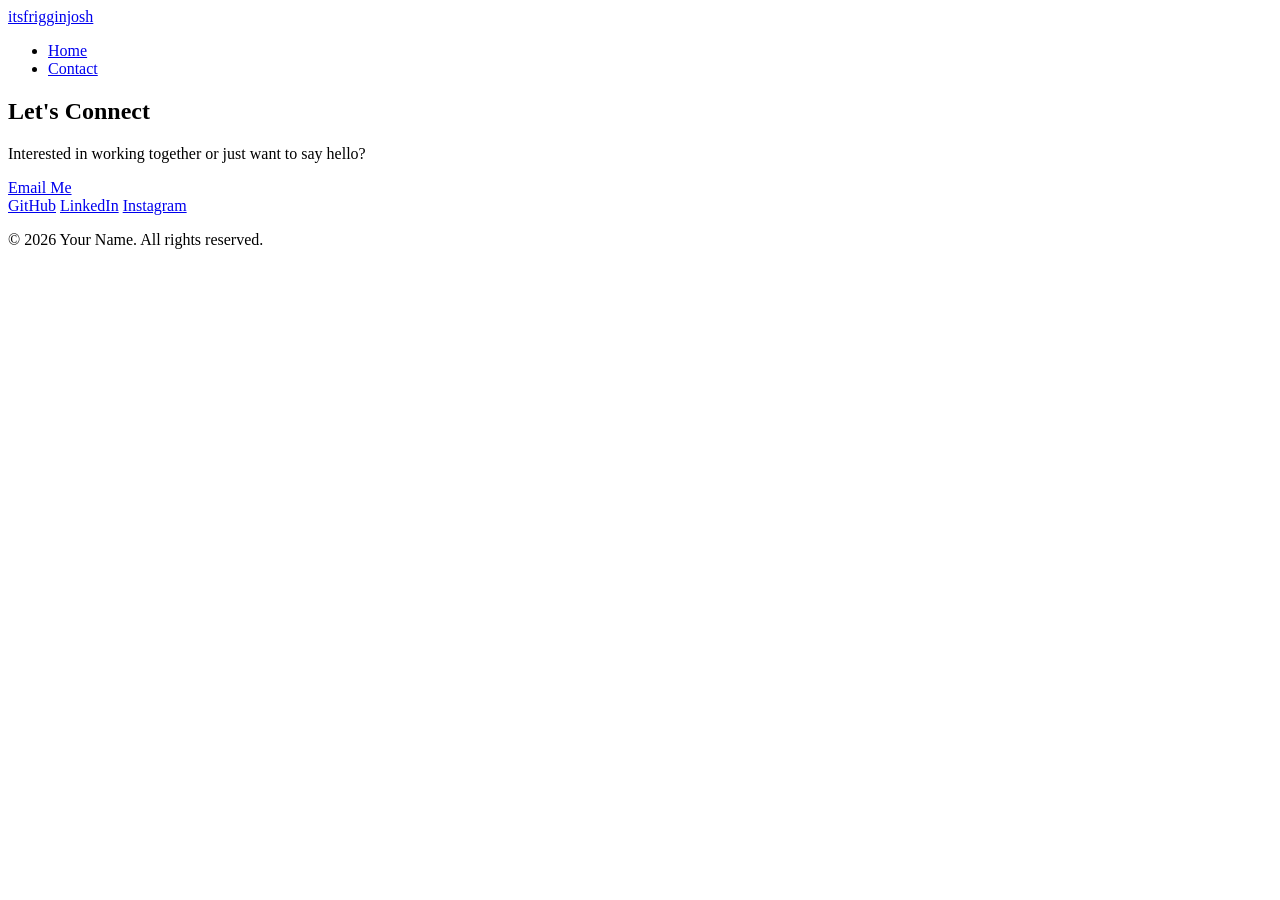
==== contact.html @ c0c86b2b "first real commit" ====
<!DOCTYPE html>
<html lang="en">
<head>
  <meta charset="UTF-8">
  <meta name="viewport" content="width=device-width, initial-scale=1.0">
  <meta name="description" content="Personal profile website for Your Name">

  <title>itsfrigginjosh | Contact</title>

  <link rel="stylesheet" href="./resources/CSS/styles.css">
</head>

<body>

  <!-- Navigation -->
    <header>
      <div class="container">
        <nav>
          <a href="#" class="logo">itsfrigginjosh</a>

          <ul class="nav-links">
            <li><a href="./index.html">Home</a></li>
            <li><a href="./contact.html">Contact</a></li>
          </ul>
        </nav>
      </div>
    </header>

    <!-- Contact -->
    <section id="contact" class="contact">
      <div class="container">
        <h2>Let's Connect</h2>

        <p>
          Interested in working together or just want to say hello?
        </p>

        <a href="mailto:you@example.com" class="button">
          Email Me
        </a>

        <div class="social-links">
          <a href="#">GitHub</a>
          <a href="#">LinkedIn</a>
          <a href="#">Instagram</a>
        </div>
      </div>
    </section>

    <footer>
        <div class="container">
            <p>&copy; 2026 Your Name. All rights reserved.</p>
        </div>
    </footer>

</body>
</html>
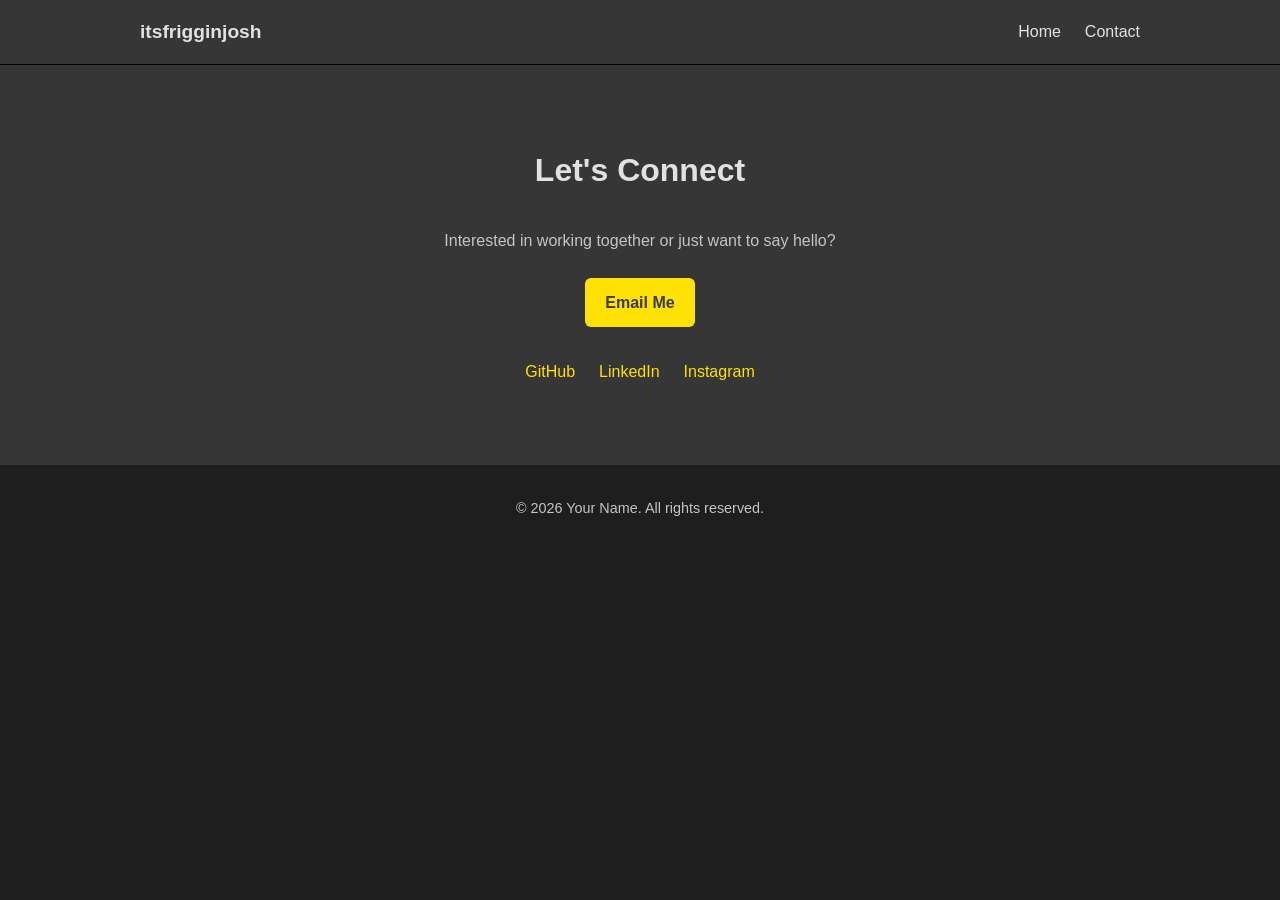
==== commit 5d792473: "Update contact.html" ====
--- a/contact.html
+++ b/contact.html
@@ -8,7 +8,7 @@
 
   <title>itsfrigginjosh | Contact</title>
 
-  <link rel="stylesheet" href="./resources/CSS/styles.css">
+  <link rel="stylesheet" href="Resources/CSS/styles.css">
 </head>
 
 <body>
@@ -55,4 +55,4 @@
     </footer>
 
 </body>
-</html>+</html>
--- a/Resources/CSS/styles.css
+++ b/Resources/CSS/styles.css
@@ -0,0 +1,255 @@
+/* ---------- Base ---------- */
+
+:root {
+  --bg: #1e1e1e;
+  --surface: #363636;
+  --text: #e1e1e1;
+  --muted: #c4c4c4;
+  --accent: #ffe102;
+  --accent-hover: #ffe102;
+  --border: #000000;
+  --max-width: 1000px;
+}
+
+* {
+  box-sizing: border-box;
+  margin: 0;
+  padding: 0;
+}
+
+html {
+  scroll-behavior: smooth;
+}
+
+body {
+  font-family: Arial, Helvetica, sans-serif;
+  line-height: 1.6;
+  color: var(--text);
+  background: var(--bg);
+}
+
+a {
+  color: inherit;
+  text-decoration: none;
+}
+
+img {
+  max-width: 100%;
+  display: block;
+}
+
+.container {
+  width: min(90%, var(--max-width));
+  margin: 0 auto;
+}
+
+
+/* ---------- Navigation ---------- */
+
+header {
+  background: var(--surface);
+  border-bottom: 1px solid var(--border);
+  position: sticky;
+  top: 0;
+  z-index: 10;
+}
+
+nav {
+  min-height: 64px;
+  display: flex;
+  align-items: center;
+  justify-content: space-between;
+}
+
+.logo {
+  font-weight: bold;
+  font-size: 1.2rem;
+}
+
+.nav-links {
+  display: flex;
+  gap: 1.5rem;
+  list-style: none;
+}
+
+.nav-links a:hover {
+  color: var(--accent);
+}
+
+
+/* ---------- Hero ---------- */
+
+.hero {
+  min-height: 70vh;
+  display: flex;
+  align-items: center;
+  padding: 5rem 0;
+}
+
+.hero-content {
+  max-width: 700px;
+}
+
+.hero h1 {
+  font-size: clamp(2.5rem, 7vw, 5rem);
+  line-height: 1.05;
+  margin-bottom: 1rem;
+}
+
+.hero h1 span {
+  color: var(--accent);
+}
+
+.hero p {
+  color: var(--muted);
+  font-size: 1.2rem;
+  max-width: 600px;
+  margin-bottom: 2rem;
+}
+
+.button {
+  display: inline-block;
+  background: var(--accent);
+  color: rgb(59, 59, 59);
+  padding: 0.75rem 1.25rem;
+  border-radius: 6px;
+  font-weight: bold;
+}
+
+.button:hover {
+  background: var(--accent-hover);
+}
+
+
+/* ---------- Sections ---------- */
+
+section {
+  padding: 5rem 0;
+}
+
+section h2 {
+  font-size: 2rem;
+  margin-bottom: 2rem;
+}
+
+
+/* ---------- About ---------- */
+
+.about {
+  background: var(--surface);
+}
+
+.about-content {
+  display: grid;
+  grid-template-columns: 1fr 2fr;
+  gap: 3rem;
+  align-items: start;
+}
+
+.profile-image {
+  aspect-ratio: 1;
+  background-image: url("../Images/photo.png");
+  background-position: center;
+  background-size: 200% auto;
+  background-repeat: no-repeat;
+  border-radius: 50%;
+  display: flex;
+  align-items: center;
+  justify-content: center;
+  color: var(--muted);
+}
+
+.about-text p + p {
+  margin-top: 1rem;
+}
+
+
+/* ---------- Projects ---------- */
+
+.projects-grid {
+  display: grid;
+  grid-template-columns: repeat(3, 1fr);
+  gap: 1.5rem;
+}
+
+.project-card {
+  background: var(--surface);
+  border: 1px solid var(--border);
+  border-radius: 10px;
+  padding: 1.5rem;
+}
+
+.project-card h3 {
+  margin-bottom: 0.75rem;
+}
+
+.project-card p {
+  color: var(--muted);
+  margin-bottom: 1rem;
+}
+
+.project-link {
+  color: var(--accent);
+  font-weight: bold;
+}
+
+
+/* ---------- Contact ---------- */
+
+.contact {
+  background: var(--surface);
+  text-align: center;
+}
+
+.contact p {
+  color: var(--muted);
+  margin-bottom: 1.5rem;
+}
+
+.social-links {
+  display: flex;
+  justify-content: center;
+  gap: 1.5rem;
+  margin-top: 2rem;
+}
+
+.social-links a {
+  color: var(--accent);
+}
+
+
+/* ---------- Footer ---------- */
+
+footer {
+  padding: 2rem 0;
+  text-align: center;
+  color: var(--muted);
+  font-size: 0.9rem;
+}
+
+
+/* ---------- Mobile ---------- */
+
+@media (max-width: 700px) {
+  .nav-links {
+    gap: 0.75rem;
+    font-size: 0.9rem;
+  }
+
+  .about-content {
+    grid-template-columns: 1fr;
+  }
+
+  .profile-image {
+    width: 180px;
+    margin: 0 auto;
+  }
+
+  .projects-grid {
+    grid-template-columns: 1fr;
+  }
+
+  .hero {
+    min-height: 60vh;
+  }
+}
